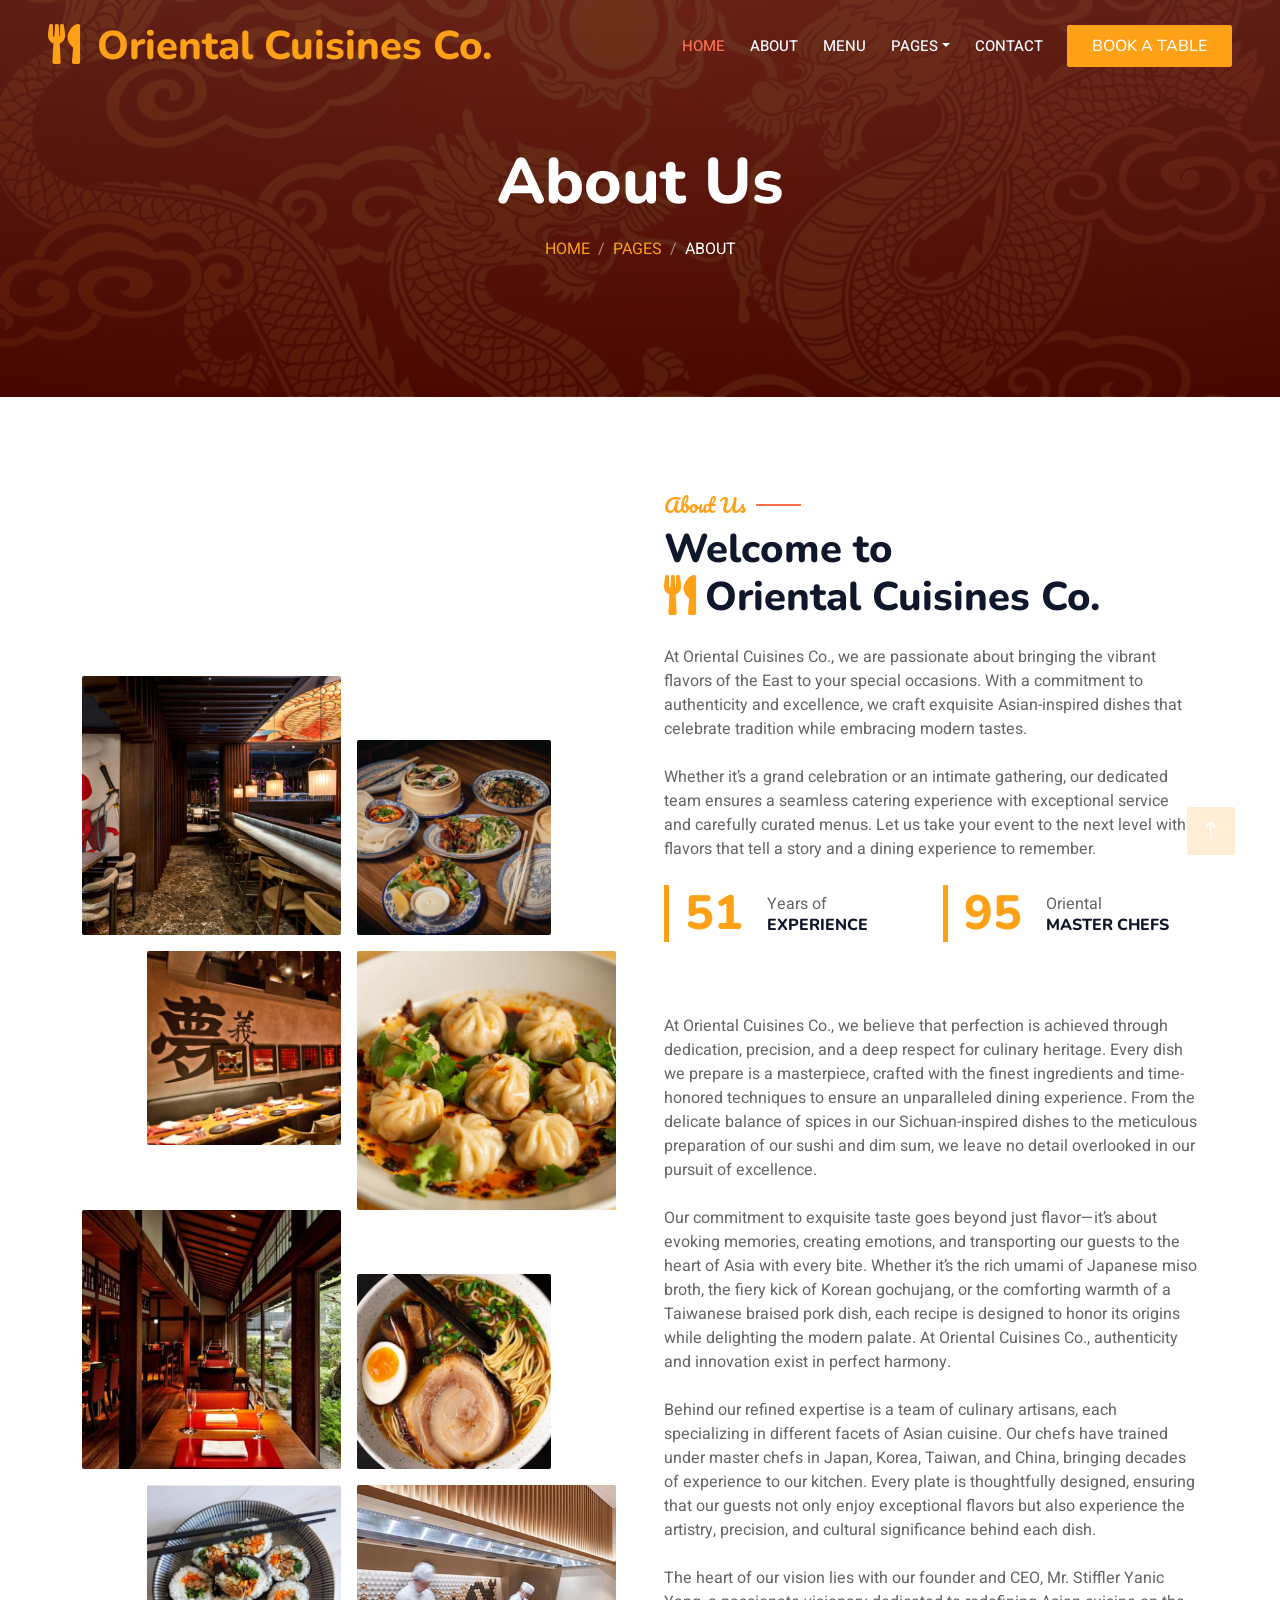
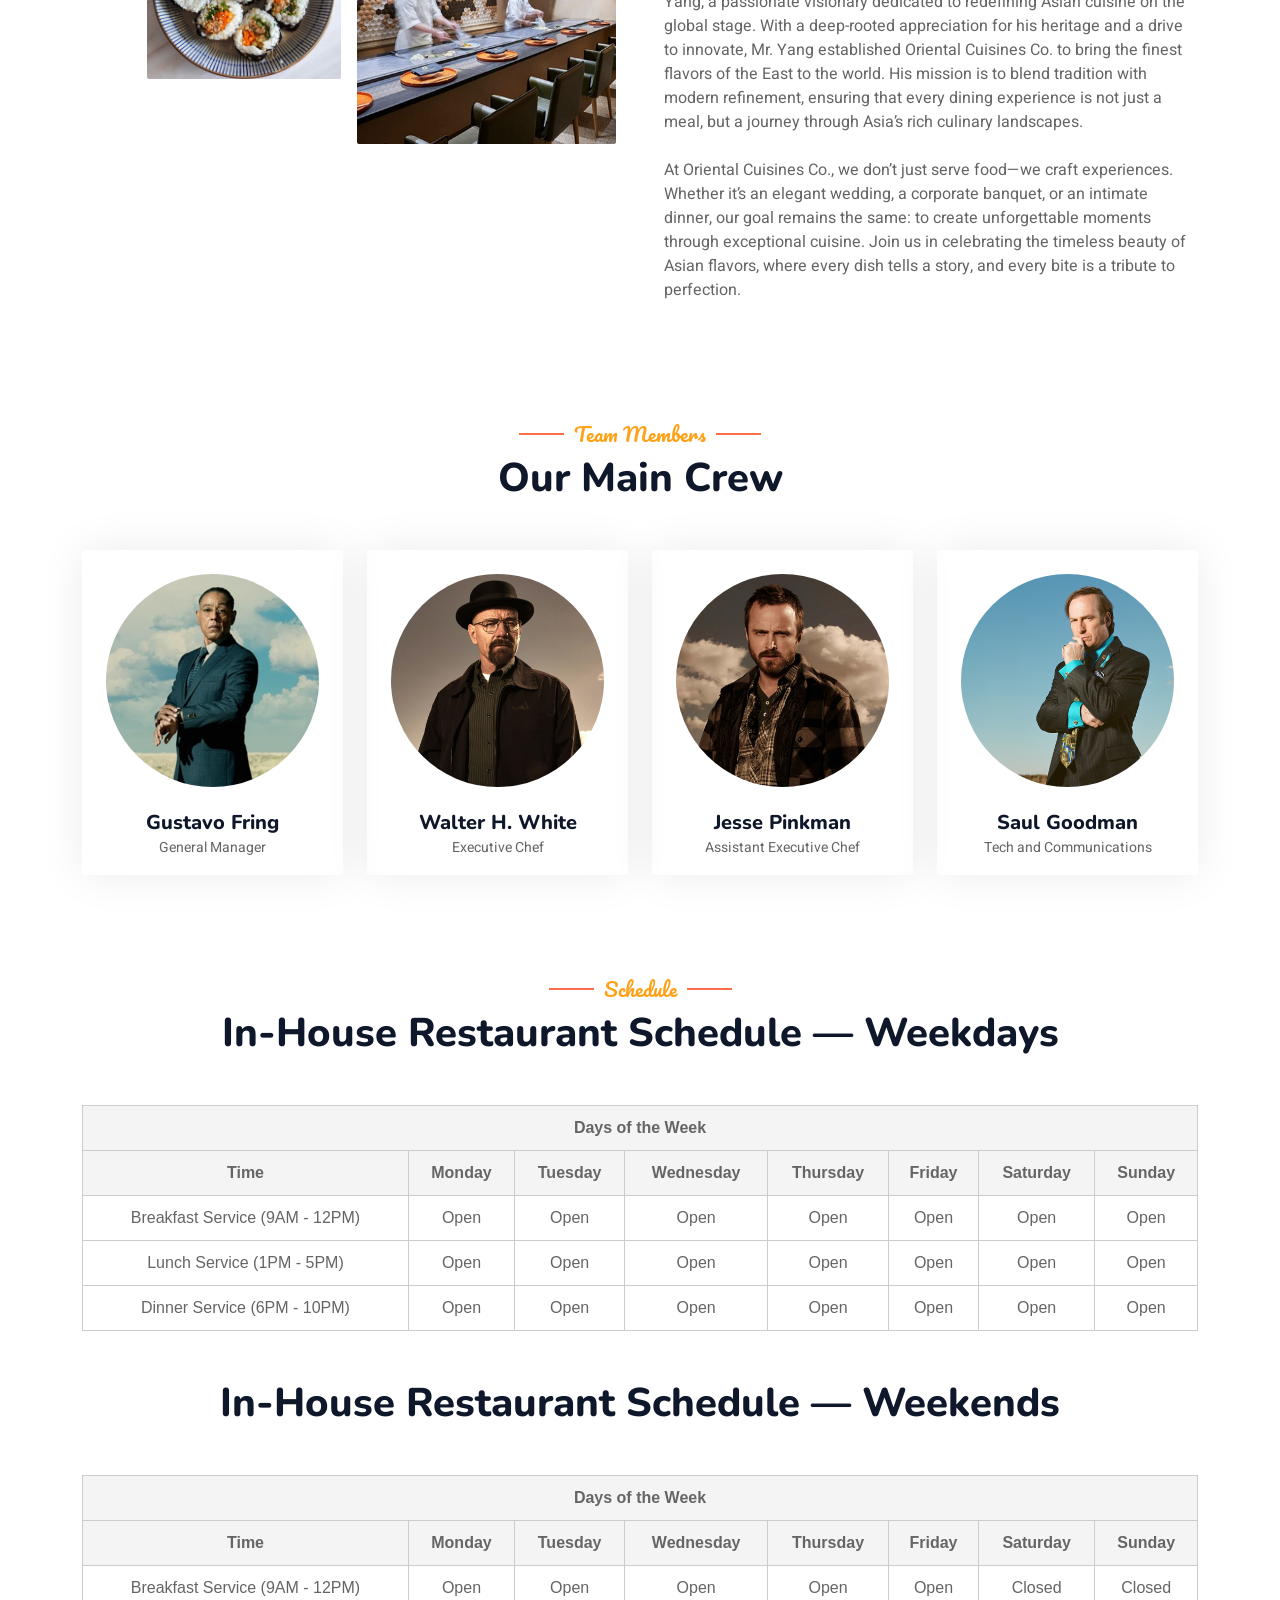
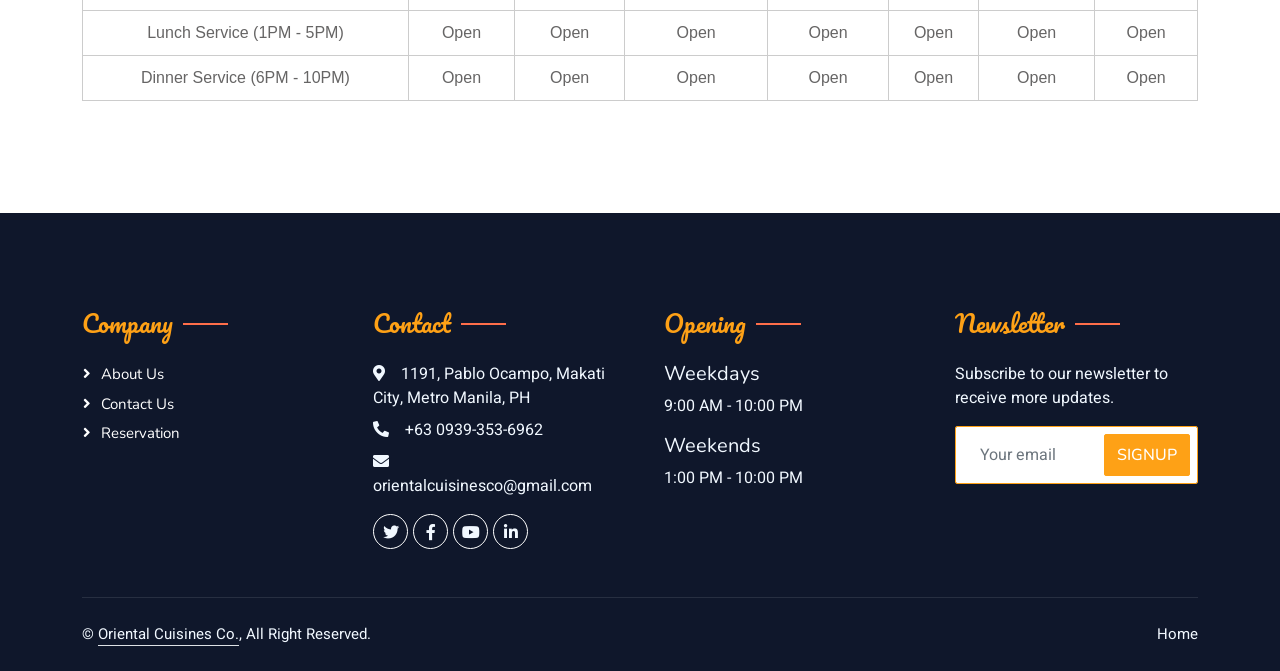
==== yang_about.html @ 36b536f7 "initial commit for OV" ====
<!DOCTYPE html>
<html lang="en">

<head>
    <meta charset="utf-8">
    <title>Oriental Cuisines Co. - Bootstrap Restaurant Template</title>
    <meta content="width=device-width, initial-scale=1.0" name="viewport">
    <meta content="" name="keywords">
    <meta content="" name="description">

    <!-- Favicon -->
    <link href="img/favicon.ico" rel="icon">

    <!-- Google Web Fonts -->
    <link rel="preconnect" href="https://fonts.googleapis.com">
    <link rel="preconnect" href="https://fonts.gstatic.com" crossorigin>
    <link href="https://fonts.googleapis.com/css2?family=Heebo:wght@400;500;600&family=Nunito:wght@600;700;800&family=Pacifico&display=swap" rel="stylesheet">

    <!-- Icon Font Stylesheet -->
    <link href="https://cdnjs.cloudflare.com/ajax/libs/font-awesome/5.10.0/css/all.min.css" rel="stylesheet">
    <link href="https://cdn.jsdelivr.net/npm/bootstrap-icons@1.4.1/font/bootstrap-icons.css" rel="stylesheet">

    <!-- Libraries Stylesheet -->
    <link href="lib/animate/animate.min.css" rel="stylesheet">
    <link href="lib/owlcarousel/assets/owl.carousel.min.css" rel="stylesheet">
    <link href="lib/tempusdominus/css/tempusdominus-bootstrap-4.min.css" rel="stylesheet" />

    <!-- Customized Bootstrap Stylesheet -->
    <link href="css/bootstrap.min.css" rel="stylesheet">

    <!-- Template Stylesheet -->
    <link href="css/style.css" rel="stylesheet">
</head>

<body>
    <div class="container-xxl bg-white p-0">
        <!-- Spinner Start -->
        <div id="spinner" class="show bg-white position-fixed translate-middle w-100 vh-100 top-50 start-50 d-flex align-items-center justify-content-center">
            <div class="spinner-border text-primary" style="width: 3rem; height: 3rem;" role="status">
                <span class="sr-only">Loading...</span>
            </div>
        </div>
        <!-- Spinner End -->


        <!-- Navbar & Hero Start -->
        <div class="container-xxl position-relative p-0">
            <nav class="navbar navbar-expand-lg navbar-dark bg-dark px-4 px-lg-5 py-3 py-lg-0">
                <a href="yang_home.html" class="navbar-brand p-0">
                    <h1 class="text-primary m-0"><i class="fa fa-utensils me-3"></i>Oriental Cuisines Co.</h1>
                    <!-- <img src="img/logo.png" alt="Logo"> -->
                </a>
                <button class="navbar-toggler" type="button" data-bs-toggle="collapse" data-bs-target="#navbarCollapse">
                    <span class="fa fa-bars"></span>
                </button>
                <div class="collapse navbar-collapse" id="navbarCollapse">
                    <div class="navbar-nav ms-auto py-0 pe-4">
                        <a href="yang_home.html" class="nav-item nav-link active">Home</a>
                        <a href="yang_about.html" class="nav-item nav-link">About</a>
                        <a href="yang_men.html" class="nav-item nav-link">Menu</a>
                        <div class="nav-item dropdown">
                            <a href="#" class="nav-link dropdown-toggle" data-bs-toggle="dropdown">Pages</a>
                            <div class="dropdown-menu m-0">
                                <a href="yang_gallery.html" class="dropdown-item">Gallery</a>
                                <a href="yang_testi.html" class="dropdown-item">Testimonial</a>
                            </div>
                        </div>
                        <a href="yang_cont.html" class="nav-item nav-link">Contact</a>
                    </div>
                    <a href="yang_book.html" class="btn btn-primary py-2 px-4">Book A Table</a>
                </div>
            </nav>

            <div class="container-xxl py-5 bg-dark hero-header mb-5">
                <div class="container text-center my-5 pt-5 pb-4">
                    <h1 class="display-3 text-white mb-3 animated slideInDown">About Us</h1>
                    <nav aria-label="breadcrumb">
                        <ol class="breadcrumb justify-content-center text-uppercase">
                            <li class="breadcrumb-item"><a href="yang_home.html">Home</a></li>
                            <li class="breadcrumb-item"><a href="yang_about.html">Pages</a></li>
                            <li class="breadcrumb-item text-white active" aria-current="page">About</li>
                        </ol>
                    </nav>
                </div>
            </div>
        </div>
        <!-- Navbar & Hero End -->


        <!-- About Start -->
        <div class="container-xxl py-5">
            <div class="container">
                <div class="row g-5 align-items-center">
                    <div class="col-lg-6">
                        <div class="row g-3">
                            <div class="col-6 text-start">
                                <img class="img-fluid rounded w-100 wow zoomIn" data-wow-delay="0.1s" src="img/about-1.png">
                            </div>
                            <div class="col-6 text-start">
                                <img class="img-fluid rounded w-75 wow zoomIn" data-wow-delay="0.3s" src="img/about-2.png" style="margin-top: 25%;">
                            </div>
                            <div class="col-6 text-end">
                                <img class="img-fluid rounded w-75 wow zoomIn" data-wow-delay="0.5s" src="img/about-3.png">
                            </div>
                            <div class="col-6 text-end">
                                <img class="img-fluid rounded w-100 wow zoomIn" data-wow-delay="0.7s" src="img/about-4.png">
                            </div>
                        </div>
                        <div class="row g-3">
                            <div class="col-6 text-start">
                                <img class="img-fluid rounded w-100 wow zoomIn" data-wow-delay="0.1s" src="img/about-5.png">
                            </div>
                            <div class="col-6 text-start">
                                <img class="img-fluid rounded w-75 wow zoomIn" data-wow-delay="0.3s" src="img/about-6.png" style="margin-top: 25%;">
                            </div>
                            <div class="col-6 text-end">
                                <img class="img-fluid rounded w-75 wow zoomIn" data-wow-delay="0.5s" src="img/about-7.png">
                            </div>
                            <div class="col-6 text-end">
                                <img class="img-fluid rounded w-100 wow zoomIn" data-wow-delay="0.7s" src="img/about-8.png">
                            </div>
                        </div>
                    </div>
                    <div class="col-lg-6">
                        <h5 class="section-title ff-secondary text-start text-primary fw-normal">About Us</h5>
                        <h1 class="mb-4">Welcome to <br><i class="fa fa-utensils text-primary me-2"></i>Oriental Cuisines Co.</h1>
                        <p class="mb-4">At Oriental Cuisines Co., we are passionate about bringing the vibrant flavors of the East to your special occasions. With a commitment to authenticity and excellence, we craft exquisite Asian-inspired dishes that celebrate tradition while embracing modern tastes.</p>
                        <p class="mb-4">Whether it’s a grand celebration or an intimate gathering, our dedicated team ensures a seamless catering experience with exceptional service and carefully curated menus. Let us take your event to the next level with flavors that tell a story and a dining experience to remember.</p>
                        <div class="row g-4 mb-4">
                            <div class="col-sm-6">
                                <div class="d-flex align-items-center border-start border-5 border-primary px-3">
                                    <h1 class="flex-shrink-0 display-5 text-primary mb-0" data-toggle="counter-up">68</h1>
                                    <div class="ps-4">
                                        <p class="mb-0">Years of</p>
                                        <h6 class="text-uppercase mb-0">Experience</h6>
                                    </div>
                                </div>
                            </div>
                            <div class="col-sm-6">
                                <div class="d-flex align-items-center border-start border-5 border-primary px-3">
                                    <h1 class="flex-shrink-0 display-5 text-primary mb-0" data-toggle="counter-up">128</h1>
                                    <div class="ps-4">
                                        <p class="mb-0">Oriental</p>
                                        <h6 class="text-uppercase mb-0">Master Chefs</h6>
                                    </div>
                                </div>
                            </div>
                        </div>
                        <br><br>
                        <p class="mb-4">At Oriental Cuisines Co., we believe that perfection is achieved through dedication, precision, and a deep respect for culinary heritage. Every dish we prepare is a masterpiece, crafted with the finest ingredients and time-honored techniques to ensure an unparalleled dining experience. From the delicate balance of spices in our Sichuan-inspired dishes to the meticulous preparation of our sushi and dim sum, we leave no detail overlooked in our pursuit of excellence.</p>
                        <p class="mb-4">Our commitment to exquisite taste goes beyond just flavor—it’s about evoking memories, creating emotions, and transporting our guests to the heart of Asia with every bite. Whether it’s the rich umami of Japanese miso broth, the fiery kick of Korean gochujang, or the comforting warmth of a Taiwanese braised pork dish, each recipe is designed to honor its origins while delighting the modern palate. At Oriental Cuisines Co., authenticity and innovation exist in perfect harmony.</p>
                        <p class="mb-4">Behind our refined expertise is a team of culinary artisans, each specializing in different facets of Asian cuisine. Our chefs have trained under master chefs in Japan, Korea, Taiwan, and China, bringing decades of experience to our kitchen. Every plate is thoughtfully designed, ensuring that our guests not only enjoy exceptional flavors but also experience the artistry, precision, and cultural significance behind each dish.</p>
                        <p class="mb-4">The heart of our vision lies with our founder and CEO, Mr. Stiffler Yanic Yang, a passionate visionary dedicated to redefining Asian cuisine on the global stage. With a deep-rooted appreciation for his heritage and a drive to innovate, Mr. Yang established Oriental Cuisines Co. to bring the finest flavors of the East to the world. His mission is to blend tradition with modern refinement, ensuring that every dining experience is not just a meal, but a journey through Asia’s rich culinary landscapes.</p>
                        <p class="mb-4">At Oriental Cuisines Co., we don’t just serve food—we craft experiences. Whether it’s an elegant wedding, a corporate banquet, or an intimate dinner, our goal remains the same: to create unforgettable moments through exceptional cuisine. Join us in celebrating the timeless beauty of Asian flavors, where every dish tells a story, and every bite is a tribute to perfection.</p>
                    </div>
                </div>
            </div>
        </div>
        <!-- About End -->


        <!-- Team Start -->
        <div class="container-xxl pt-5 pb-3">
            <div class="container">
                <div class="text-center wow fadeInUp" data-wow-delay="0.1s">
                    <h5 class="section-title ff-secondary text-center text-primary fw-normal">Team Members</h5>
                    <h1 class="mb-5">Our Main Crew</h1>
                </div>
                <div class="row g-4">
                    <div class="col-lg-3 col-md-6 wow fadeInUp" data-wow-delay="0.1s">
                        <div class="team-item text-center rounded overflow-hidden">
                            <div class="rounded-circle overflow-hidden m-4">
                                <img class="img-fluid" src="img/team-1.png" alt="">
                            </div>
                            <h5 class="mb-0">Gustavo Fring</h5>
                            <small>General Manager</small>
                            <div class="d-flex justify-content-center mt-3">
                                <a class="btn btn-square btn-primary mx-1" href="fb.com"><i class="fab fa-facebook-f"></i></a>
                                <a class="btn btn-square btn-primary mx-1" href="x.com"><i class="fab fa-twitter"></i></a>
                                <a class="btn btn-square btn-primary mx-1" href="ig.com"><i class="fab fa-instagram"></i></a>
                            </div>
                        </div>
                    </div>
                    <div class="col-lg-3 col-md-6 wow fadeInUp" data-wow-delay="0.3s">
                        <div class="team-item text-center rounded overflow-hidden">
                            <div class="rounded-circle overflow-hidden m-4">
                                <img class="img-fluid" src="img/team-2.png" alt="">
                            </div>
                            <h5 class="mb-0">Walter H. White</h5>
                            <small>Executive Chef</small>
                            <div class="d-flex justify-content-center mt-3">
                                <a class="btn btn-square btn-primary mx-1" href="fb.com"><i class="fab fa-facebook-f"></i></a>
                                <a class="btn btn-square btn-primary mx-1" href="x.com"><i class="fab fa-twitter"></i></a>
                                <a class="btn btn-square btn-primary mx-1" href="ig.com"><i class="fab fa-instagram"></i></a>
                            </div>
                        </div>
                    </div>
                    <div class="col-lg-3 col-md-6 wow fadeInUp" data-wow-delay="0.5s">
                        <div class="team-item text-center rounded overflow-hidden">
                            <div class="rounded-circle overflow-hidden m-4">
                                <img class="img-fluid" src="img/team-3.png" alt="">
                            </div>
                            <h5 class="mb-0">Jesse Pinkman</h5>
                            <small>Assistant Executive Chef</small>
                            <div class="d-flex justify-content-center mt-3">
                                <a class="btn btn-square btn-primary mx-1" href="fb.com"><i class="fab fa-facebook-f"></i></a>
                                <a class="btn btn-square btn-primary mx-1" href="x.com"><i class="fab fa-twitter"></i></a>
                                <a class="btn btn-square btn-primary mx-1" href="ig.com"><i class="fab fa-instagram"></i></a>
                            </div>
                        </div>
                    </div>
                    <div class="col-lg-3 col-md-6 wow fadeInUp" data-wow-delay="0.7s">
                        <div class="team-item text-center rounded overflow-hidden">
                            <div class="rounded-circle overflow-hidden m-4">
                                <img class="img-fluid" src="img/team-4.png" alt="">
                            </div>
                            <h5 class="mb-0">Saul Goodman</h5>
                            <small>Tech and Communications</small>
                            <div class="d-flex justify-content-center mt-3">
                                <a class="btn btn-square btn-primary mx-1" href="fb.com"><i class="fab fa-facebook-f"></i></a>
                                <a class="btn btn-square btn-primary mx-1" href="x.com"><i class="fab fa-twitter"></i></a>
                                <a class="btn btn-square btn-primary mx-1" href="ig.com"><i class="fab fa-instagram"></i></a>
                            </div>
                        </div>
                    </div>
                </div>
            </div>
        </div>
        <!-- Team End -->
        
        <div class="container-xxl pt-5 pb-3">
            <div class="container">
                <div class="text-center wow fadeInUp" data-wow-delay="0.1s">
                    <h5 class="section-title ff-secondary text-center text-primary fw-normal">Schedule</h5>
                    <h1 class="mb-5">In-House Restaurant Schedule — Weekdays</h1>
                </div>
                <table>
                    <!-- First Row -->
                    <tr>
                        <th colspan="8">Days of the Week</th>
                    </tr>
            
                    <!-- Second Row -->
                    <tr>
                        <th>Time</th>
                        <th>Monday</th>
                        <th>Tuesday</th>
                        <th>Wednesday</th>
                        <th>Thursday</th>
                        <th>Friday</th>
                        <th>Saturday</th>
                        <th>Sunday</th>
                    </tr>
            
                    <!-- Third Row (Replace with actual schedule) -->
                    <tr>
                        <td>Breakfast Service (9AM - 12PM)</td>
                        <td>Open</td>
                        <td>Open</td>
                        <td>Open</td>
                        <td>Open</td>
                        <td>Open</td>
                        <td>Open</td>
                        <td>Open</td>
                    </tr>
            
                    <tr>
                        <td>Lunch Service (1PM - 5PM)</td>
                        <td>Open</td>
                        <td>Open</td>
                        <td>Open</td>
                        <td>Open</td>
                        <td>Open</td>
                        <td>Open</td>
                        <td>Open</td>
                    </tr>
            
                    <tr>
                        <td>Dinner Service (6PM - 10PM)</td>
                        <td>Open</td>
                        <td>Open</td>
                        <td>Open</td>
                        <td>Open</td>
                        <td>Open</td>
                        <td>Open</td>
                        <td>Open</td>
                    </tr>
                </table><br><br>
                <div class="text-center wow fadeInUp" data-wow-delay="0.1s">
                    <h1 class="mb-5">In-House Restaurant Schedule — Weekends</h1>
                </div>
                <table>
                    <!-- First Row -->
                    <tr>
                        <th colspan="8">Days of the Week</th>
                    </tr>
            
                    <!-- Second Row -->
                    <tr>
                        <th>Time</th>
                        <th>Monday</th>
                        <th>Tuesday</th>
                        <th>Wednesday</th>
                        <th>Thursday</th>
                        <th>Friday</th>
                        <th>Saturday</th>
                        <th>Sunday</th>
                    </tr>
            
                    <!-- Third Row (Replace with actual schedule) -->
                    <tr>
                        <td>Breakfast Service (9AM - 12PM)</td>
                        <td>Open</td>
                        <td>Open</td>
                        <td>Open</td>
                        <td>Open</td>
                        <td>Open</td>
                        <td>Closed</td>
                        <td>Closed</td>
                    </tr>
            
                    <tr>
                        <td>Lunch Service (1PM - 5PM)</td>
                        <td>Open</td>
                        <td>Open</td>
                        <td>Open</td>
                        <td>Open</td>
                        <td>Open</td>
                        <td>Open</td>
                        <td>Open</td>
                    </tr>
            
                    <tr>
                        <td>Dinner Service (6PM - 10PM)</td>
                        <td>Open</td>
                        <td>Open</td>
                        <td>Open</td>
                        <td>Open</td>
                        <td>Open</td>
                        <td>Open</td>
                        <td>Open</td>
                    </tr>
                </table><br><br>
            </div>
        </div>
        <!-- Team End -->
        

        <!-- Footer Start -->
        <div class="container-fluid bg-dark text-light footer pt-5 mt-5 wow fadeIn" data-wow-delay="0.1s">
            <div class="container py-5">
                <div class="row g-5">
                    <div class="col-lg-3 col-md-6">
                        <h4 class="section-title ff-secondary text-start text-primary fw-normal mb-4">Company</h4>
                        <a class="btn btn-link" href="yang_about.html">About Us</a>
                        <a class="btn btn-link" href="yang_cont.html">Contact Us</a>
                        <a class="btn btn-link" href="yang_book.html">Reservation</a>
                    </div>
                    <div class="col-lg-3 col-md-6">
                        <h4 class="section-title ff-secondary text-start text-primary fw-normal mb-4">Contact</h4>
                        <p class="mb-2"><i class="fa fa-map-marker-alt me-3"></i>1191, Pablo Ocampo, Makati City, Metro Manila, PH</p>
                        <p class="mb-2"><i class="fa fa-phone-alt me-3"></i>+63 0939-353-6962</p>
                        <p class="mb-2"><i class="fa fa-envelope me-3"></i>orientalcuisinesco@gmail.com</p>
                        <div class="d-flex pt-2">
                            <a class="btn btn-outline-light btn-social" href="x.com"><i class="fab fa-twitter"></i></a>
                            <a class="btn btn-outline-light btn-social" href="fb.com"><i class="fab fa-facebook-f"></i></a>
                            <a class="btn btn-outline-light btn-social" href="youtube.com"><i class="fab fa-youtube"></i></a>
                            <a class="btn btn-outline-light btn-social" href="linkedin.com"><i class="fab fa-linkedin-in"></i></a>
                        </div>
                    </div>
                    <div class="col-lg-3 col-md-6">
                        <h4 class="section-title ff-secondary text-start text-primary fw-normal mb-4">Opening</h4>
                        <h5 class="text-light fw-normal">Weekdays</h5>
                        <p>9:00 AM - 10:00 PM</p>
                        <h5 class="text-light fw-normal">Weekends</h5>
                        <p>1:00 PM - 10:00 PM</p>
                    </div>
                    <div class="col-lg-3 col-md-6">
                        <h4 class="section-title ff-secondary text-start text-primary fw-normal mb-4">Newsletter</h4>
                        <p>Subscribe to our newsletter to receive more updates.</p>
                        <div class="position-relative mx-auto" style="max-width: 400px;">
                            <input class="form-control border-primary w-100 py-3 ps-4 pe-5" type="text" placeholder="Your email">
                            <button type="button" class="btn btn-primary py-2 position-absolute top-0 end-0 mt-2 me-2">SignUp</button>
                        </div>
                    </div>
                </div>
            </div>
            <div class="container">
                <div class="copyright">
                    <div class="row">
                        <div class="col-md-6 text-center text-md-start mb-3 mb-md-0">
                            &copy; <a class="border-bottom" href="yang_home.html">Oriental Cuisines Co.</a>, All Right Reserved. 
							
                        </div>
                        <div class="col-md-6 text-center text-md-end">
                            <div class="footer-menu">
                                <a href="yang_home.html">Home</a>
                            </div>
                        </div>
                    </div>
                </div>
            </div>
        </div>
        <!-- Footer End -->


        <!-- Back to Top -->
        <a href="#" class="btn btn-lg btn-primary btn-lg-square back-to-top"><i class="bi bi-arrow-up"></i></a>
    </div>

    <!-- JavaScript Libraries -->
    <script src="https://code.jquery.com/jquery-3.4.1.min.js"></script>
    <script src="https://cdn.jsdelivr.net/npm/bootstrap@5.0.0/dist/js/bootstrap.bundle.min.js"></script>
    <script src="lib/wow/wow.min.js"></script>
    <script src="lib/easing/easing.min.js"></script>
    <script src="lib/waypoints/waypoints.min.js"></script>
    <script src="lib/counterup/counterup.min.js"></script>
    <script src="lib/owlcarousel/owl.carousel.min.js"></script>
    <script src="lib/tempusdominus/js/moment.min.js"></script>
    <script src="lib/tempusdominus/js/moment-timezone.min.js"></script>
    <script src="lib/tempusdominus/js/tempusdominus-bootstrap-4.min.js"></script>

    <!-- Template Javascript -->
    <script src="js/main.js"></script>
</body>

</html>
---- css/style.css ----
/********** Template CSS **********/
:root {
    --primary: #ff6e4a;
    --light: #F1F8FF;
    --dark: #4d0900;
}

.ff-secondary {
    font-family: 'Pacifico', cursive;
}

.fw-medium {
    font-weight: 600 !important;
}

.fw-semi-bold {
    font-weight: 700 !important;
}

.back-to-top {
    position: fixed;
    display: none;
    right: 45px;
    bottom: 45px;
    z-index: 99;
}


/*** Spinner ***/
#spinner {
    opacity: 0;
    visibility: hidden;
    transition: opacity .5s ease-out, visibility 0s linear .5s;
    z-index: 99999;
}

#spinner.show {
    transition: opacity .5s ease-out, visibility 0s linear 0s;
    visibility: visible;
    opacity: 1;
}


/*** Button ***/
.btn {
    font-family: 'Nunito', sans-serif;
    font-weight: 500;
    text-transform: uppercase;
    transition: .5s;
}

.btn.btn-primary,
.btn.btn-secondary {
    color: #FFFFFF;
}

.btn-square {
    width: 38px;
    height: 38px;
}

.btn-sm-square {
    width: 32px;
    height: 32px;
}

.btn-lg-square {
    width: 48px;
    height: 48px;
}

.btn-square,
.btn-sm-square,
.btn-lg-square {
    padding: 0;
    display: flex;
    align-items: center;
    justify-content: center;
    font-weight: normal;
    border-radius: 2px;
}


/*** Navbar ***/
.navbar-dark .navbar-nav .nav-link {
    position: relative;
    margin-left: 25px;
    padding: 35px 0;
    font-size: 15px;
    color: var(--light) !important;
    text-transform: uppercase;
    font-weight: 500;
    outline: none;
    transition: .5s;
}

.sticky-top.navbar-dark .navbar-nav .nav-link {
    padding: 20px 0;
}

.navbar-dark .navbar-nav .nav-link:hover,
.navbar-dark .navbar-nav .nav-link.active {
    color: var(--primary) !important;
}

.navbar-dark .navbar-brand img {
    max-height: 60px;
    transition: .5s;
}

.sticky-top.navbar-dark .navbar-brand img {
    max-height: 45px;
}

@media (max-width: 991.98px) {
    .sticky-top.navbar-dark {
        position: relative;
    }

    .navbar-dark .navbar-collapse {
        margin-top: 15px;
        border-top: 1px solid rgba(255, 255, 255, .1)
    }

    .navbar-dark .navbar-nav .nav-link,
    .sticky-top.navbar-dark .navbar-nav .nav-link {
        padding: 10px 0;
        margin-left: 0;
    }

    .navbar-dark .navbar-brand img {
        max-height: 45px;
    }
}

@media (min-width: 992px) {
    .navbar-dark {
        position: absolute;
        width: 100%;
        top: 0;
        left: 0;
        z-index: 999;
        background: transparent !important;
    }
    
    .sticky-top.navbar-dark {
        position: fixed;
        background: var(--dark) !important;
    }
}


/*** Hero Header ***/
.hero-header {
    background: linear-gradient(rgba(94, 34, 23, 0.9), rgba(68, 8, 0, 0.9)), url(../img/bg-hero.jpg);
    background-position: center center;
    background-repeat: no-repeat;
    background-size: cover;
}

.hero-header img {
    animation: imgRotate 50s linear infinite;
}

@keyframes imgRotate { 
    100% { 
        transform: rotate(360deg); 
    } 
}

.breadcrumb-item + .breadcrumb-item::before {
    color: rgba(255, 255, 255, .5);
}


/*** Section Title ***/
.section-title {
    position: relative;
    display: inline-block;
}

.section-title::before {
    position: absolute;
    content: "";
    width: 45px;
    height: 2px;
    top: 50%;
    left: -55px;
    margin-top: -1px;
    background: var(--primary);
}

.section-title::after {
    position: absolute;
    content: "";
    width: 45px;
    height: 2px;
    top: 50%;
    right: -55px;
    margin-top: -1px;
    background: var(--primary);
}

.section-title.text-start::before,
.section-title.text-end::after {
    display: none;
}


/*** Service ***/
.service-item {
    box-shadow: 0 0 45px rgba(0, 0, 0, .08);
    transition: .5s;
}

.service-item:hover {
    background: var(--primary);
}

.service-item * {
    transition: .5s;
}

.service-item:hover * {
    color: var(--light) !important;
}


/*** Food Menu ***/
.nav-pills .nav-item .active {
    border-bottom: 2px solid var(--primary);
}

table {
    width: 100%;
    border-collapse: collapse;
    text-align: center;
    font-family: Arial, sans-serif;
}
th, td {
    border: 1px solid #ccc;
    padding: 10px;
}
th {
    background-color: #f4f4f4;
}

.gallery-container {
    display: flex;
    justify-content: center;
    flex-wrap: wrap;
    gap: 15px;
    max-width: 1200px;
    margin: auto;
}
.gallery-item {
    width: calc(20% - 15px); /* 5 items in a row */
    background-color: white;
    border-radius: 8px;
    overflow: hidden;
    box-shadow: 0 4px 6px rgba(0, 0, 0, 0.1);
    text-align: center;
    transition: transform 0.3s ease-in-out;
    cursor: pointer;
}
.gallery-item:hover {
    transform: scale(1.05);
}
.gallery-item img {
    width: 100%;
    height: 180px;
    object-fit: cover;
}
.gallery-item h3 {
    padding: 10px;
    font-size: 16px;
    background-color: #ff6347;
    color: white;
}
.gallery-item p {
    padding: 10px;
    font-size: 14px;
    color: #333;
}

/* Modal Styles */
.modal {
    display: none;
    position: fixed;
    z-index: 1000;
    padding-top: 60px;
    left: 0;
    top: 0;
    width: 100%;
    height: 100%;
    overflow: auto;
    background-color: rgba(0, 0, 0, 0.9);
}

/* Modal Image */
.modal-content {
    margin: auto;
    display: block;
    max-width: 80%;
    max-height: 80vh;
}

/* Caption */
#caption {
    margin: auto;
    display: block;
    width: 80%;
    text-align: center;
    color: #fff;
    padding: 10px;
}

/* Close Button */
.close {
    position: absolute;
    top: 20px;
    right: 35px;
    color: white;
    font-size: 40px;
    font-weight: bold;
    cursor: pointer;
}

@media (max-width: 900px) {
    .gallery-item {
        width: calc(33.33% - 15px);
    }
}
@media (max-width: 600px) {
    .gallery-item {
        width: calc(50% - 15px);
    }
}
@media (max-width: 400px) {
    .gallery-item {
        width: 100%;
    }
}

/*** Youtube Video ***/
.video {
    position: relative;
    height: 100%;
    min-height: 500px;
    background: linear-gradient(rgba(15, 23, 43, .1), rgba(15, 23, 43, .1)), url(../img/video.jpg);
    background-position: center center;
    background-repeat: no-repeat;
    background-size: cover;
}

.video .btn-play {
    position: absolute;
    z-index: 3;
    top: 50%;
    left: 50%;
    transform: translateX(-50%) translateY(-50%);
    box-sizing: content-box;
    display: block;
    width: 32px;
    height: 44px;
    border-radius: 50%;
    border: none;
    outline: none;
    padding: 18px 20px 18px 28px;
}

.video .btn-play:before {
    content: "";
    position: absolute;
    z-index: 0;
    left: 50%;
    top: 50%;
    transform: translateX(-50%) translateY(-50%);
    display: block;
    width: 100px;
    height: 100px;
    background: var(--primary);
    border-radius: 50%;
    animation: pulse-border 1500ms ease-out infinite;
}

.video .btn-play:after {
    content: "";
    position: absolute;
    z-index: 1;
    left: 50%;
    top: 50%;
    transform: translateX(-50%) translateY(-50%);
    display: block;
    width: 100px;
    height: 100px;
    background: var(--primary);
    border-radius: 50%;
    transition: all 200ms;
}

.video .btn-play img {
    position: relative;
    z-index: 3;
    max-width: 100%;
    width: auto;
    height: auto;
}

.video .btn-play span {
    display: block;
    position: relative;
    z-index: 3;
    width: 0;
    height: 0;
    border-left: 32px solid var(--dark);
    border-top: 22px solid transparent;
    border-bottom: 22px solid transparent;
}

@keyframes pulse-border {
    0% {
        transform: translateX(-50%) translateY(-50%) translateZ(0) scale(1);
        opacity: 1;
    }

    100% {
        transform: translateX(-50%) translateY(-50%) translateZ(0) scale(1.5);
        opacity: 0;
    }
}

#videoModal {
    z-index: 99999;
}

#videoModal .modal-dialog {
    position: relative;
    max-width: 800px;
    margin: 60px auto 0 auto;
}

#videoModal .modal-body {
    position: relative;
    padding: 0px;
}

#videoModal .close {
    position: absolute;
    width: 30px;
    height: 30px;
    right: 0px;
    top: -30px;
    z-index: 999;
    font-size: 30px;
    font-weight: normal;
    color: #FFFFFF;
    background: #000000;
    opacity: 1;
}


/*** Team ***/
.team-item {
    box-shadow: 0 0 45px rgba(0, 0, 0, .08);
    height: calc(100% - 38px);
    transition: .5s;
}

.team-item img {
    transition: .5s;
}

.team-item:hover img {
    transform: scale(1.1);
}

.team-item:hover {
    height: 100%;
}

.team-item .btn {
    border-radius: 38px 38px 0 0;
}


/*** Testimonial ***/
.testimonial-carousel .owl-item .testimonial-item,
.testimonial-carousel .owl-item.center .testimonial-item * {
    transition: .5s;
}

.testimonial-carousel .owl-item.center .testimonial-item {
    background: var(--primary) !important;
    border-color: var(--primary) !important;
}

.testimonial-carousel .owl-item.center .testimonial-item * {
    color: var(--light) !important;
}

.testimonial-carousel .owl-dots {
    margin-top: 24px;
    display: flex;
    align-items: flex-end;
    justify-content: center;
}

.testimonial-carousel .owl-dot {
    position: relative;
    display: inline-block;
    margin: 0 5px;
    width: 15px;
    height: 15px;
    border: 1px solid #CCCCCC;
    border-radius: 15px;
    transition: .5s;
}

.testimonial-carousel .owl-dot.active {
    background: var(--primary);
    border-color: var(--primary);
}


/*** Footer ***/
.footer .btn.btn-social {
    margin-right: 5px;
    width: 35px;
    height: 35px;
    display: flex;
    align-items: center;
    justify-content: center;
    color: var(--light);
    border: 1px solid #FFFFFF;
    border-radius: 35px;
    transition: .3s;
}

.footer .btn.btn-social:hover {
    color: var(--primary);
}

.footer .btn.btn-link {
    display: block;
    margin-bottom: 5px;
    padding: 0;
    text-align: left;
    color: #FFFFFF;
    font-size: 15px;
    font-weight: normal;
    text-transform: capitalize;
    transition: .3s;
}

.footer .btn.btn-link::before {
    position: relative;
    content: "\f105";
    font-family: "Font Awesome 5 Free";
    font-weight: 900;
    margin-right: 10px;
}

.footer .btn.btn-link:hover {
    letter-spacing: 1px;
    box-shadow: none;
}

.footer .copyright {
    padding: 25px 0;
    font-size: 15px;
    border-top: 1px solid rgba(256, 256, 256, .1);
}

.footer .copyright a {
    color: var(--light);
}

.footer .footer-menu a {
    margin-right: 15px;
    padding-right: 15px;
    border-right: 1px solid rgba(253, 22, 22, 0.1);
}

.footer .footer-menu a:last-child {
    margin-right: 0;
    padding-right: 0;
    border-right: none;
}
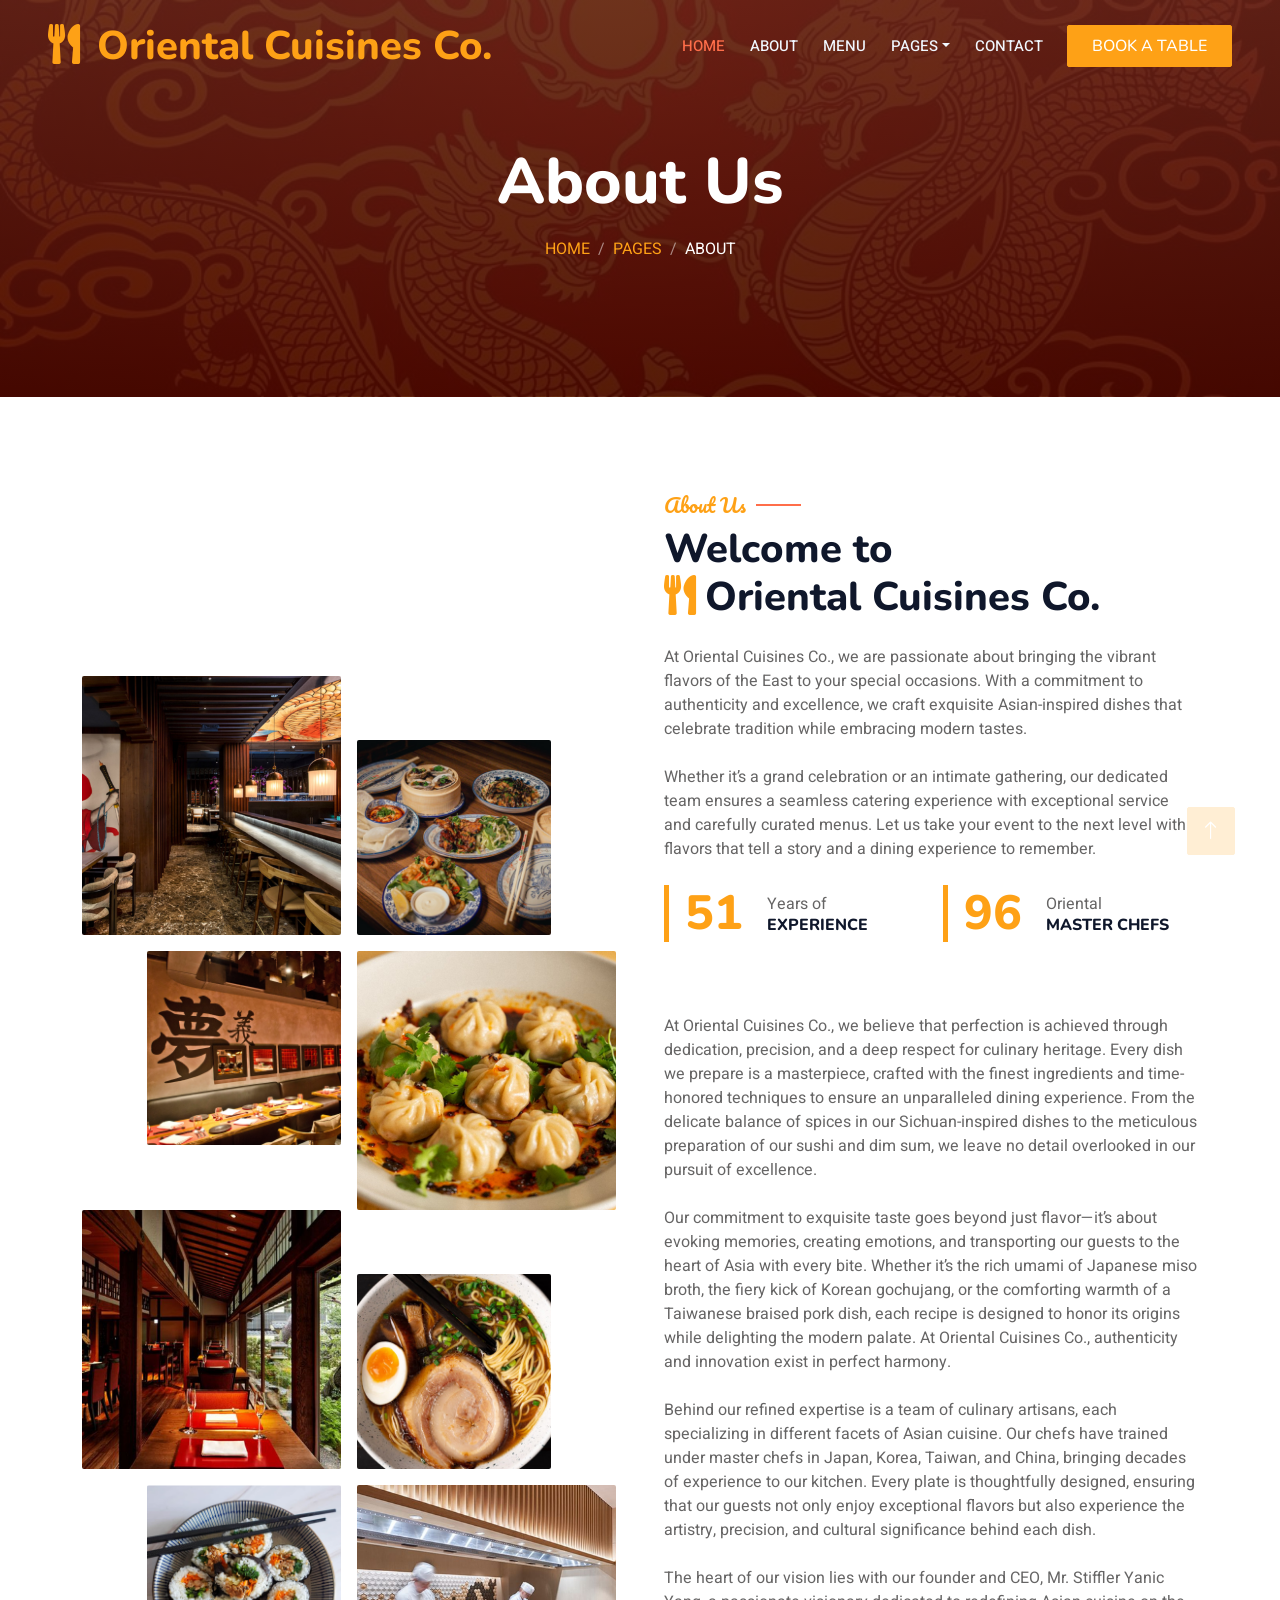
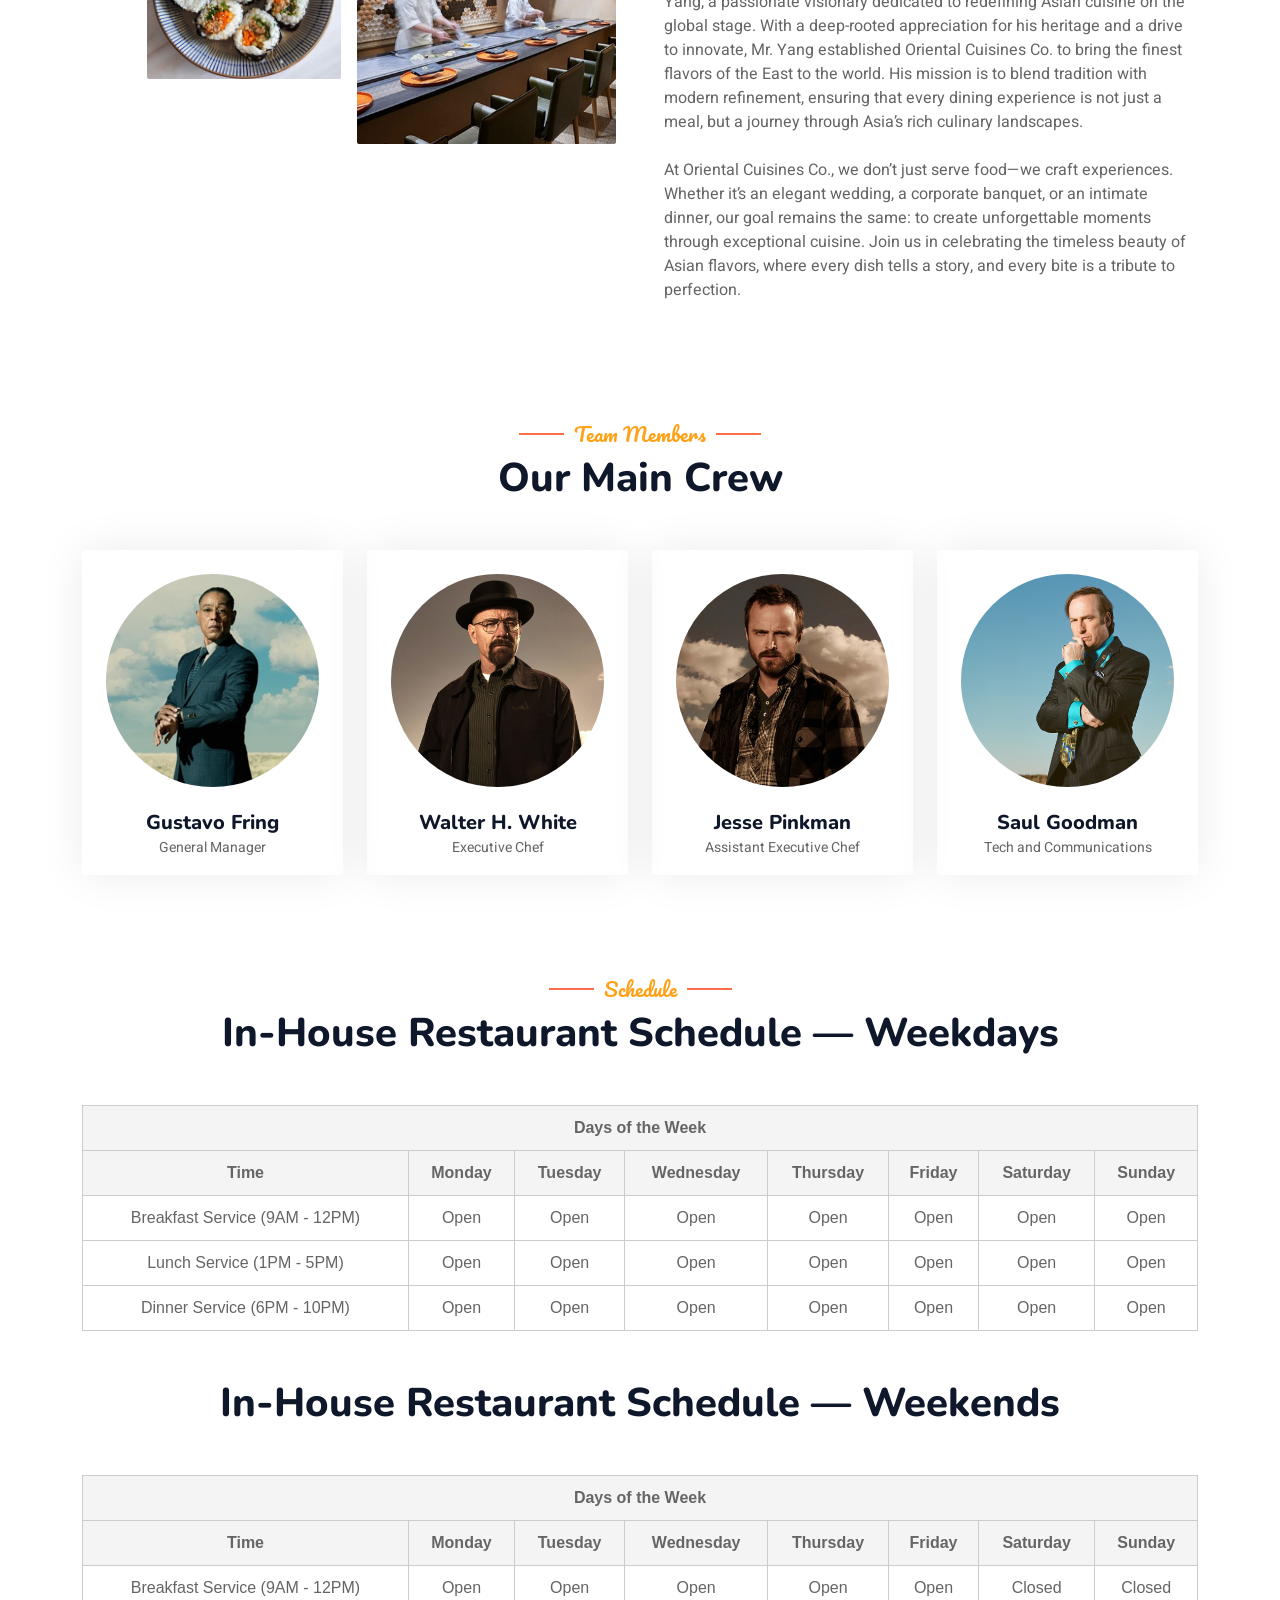
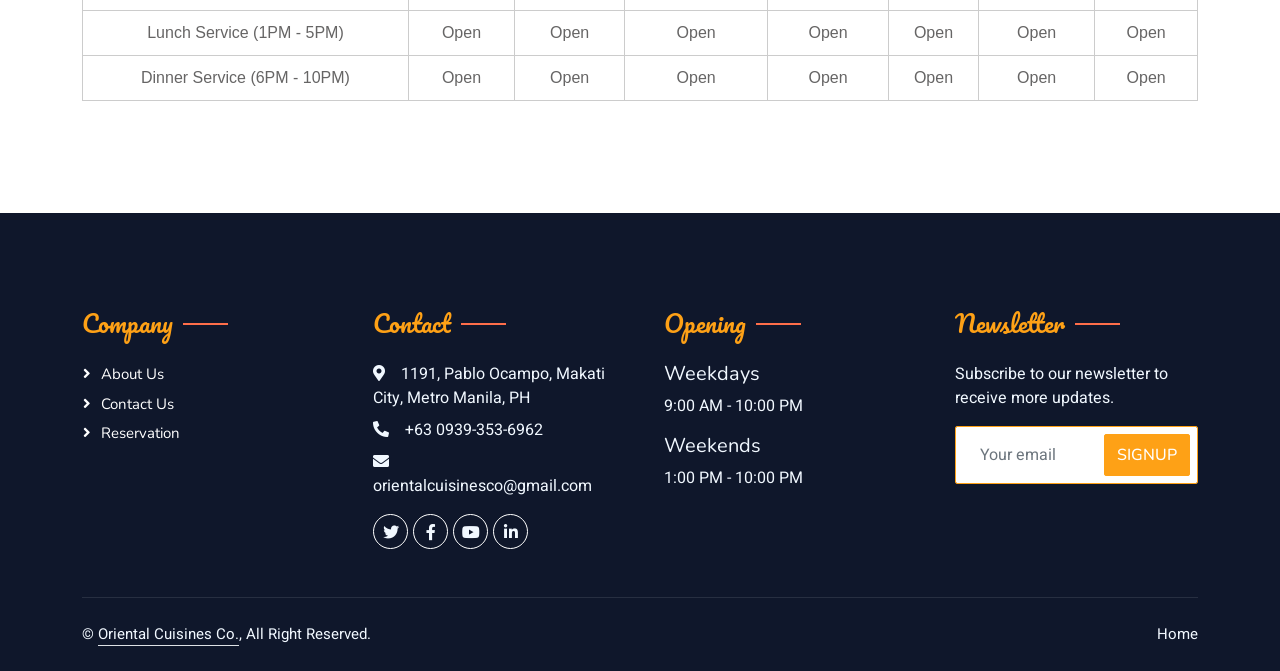
==== commit 2fc1e192: "replaced name" ====
--- a/yang_about.html
+++ b/yang_about.html
@@ -46,7 +46,7 @@
         <!-- Navbar & Hero Start -->
         <div class="container-xxl position-relative p-0">
             <nav class="navbar navbar-expand-lg navbar-dark bg-dark px-4 px-lg-5 py-3 py-lg-0">
-                <a href="yang_home.html" class="navbar-brand p-0">
+                <a href="index.html" class="navbar-brand p-0">
                     <h1 class="text-primary m-0"><i class="fa fa-utensils me-3"></i>Oriental Cuisines Co.</h1>
                     <!-- <img src="img/logo.png" alt="Logo"> -->
                 </a>
@@ -55,7 +55,7 @@
                 </button>
                 <div class="collapse navbar-collapse" id="navbarCollapse">
                     <div class="navbar-nav ms-auto py-0 pe-4">
-                        <a href="yang_home.html" class="nav-item nav-link active">Home</a>
+                        <a href="index.html" class="nav-item nav-link active">Home</a>
                         <a href="yang_about.html" class="nav-item nav-link">About</a>
                         <a href="yang_men.html" class="nav-item nav-link">Menu</a>
                         <div class="nav-item dropdown">
@@ -76,7 +76,7 @@
                     <h1 class="display-3 text-white mb-3 animated slideInDown">About Us</h1>
                     <nav aria-label="breadcrumb">
                         <ol class="breadcrumb justify-content-center text-uppercase">
-                            <li class="breadcrumb-item"><a href="yang_home.html">Home</a></li>
+                            <li class="breadcrumb-item"><a href="index.html">Home</a></li>
                             <li class="breadcrumb-item"><a href="yang_about.html">Pages</a></li>
                             <li class="breadcrumb-item text-white active" aria-current="page">About</li>
                         </ol>
@@ -389,12 +389,12 @@
                 <div class="copyright">
                     <div class="row">
                         <div class="col-md-6 text-center text-md-start mb-3 mb-md-0">
-                            &copy; <a class="border-bottom" href="yang_home.html">Oriental Cuisines Co.</a>, All Right Reserved. 
+                            &copy; <a class="border-bottom" href="index.html">Oriental Cuisines Co.</a>, All Right Reserved. 
 							
                         </div>
                         <div class="col-md-6 text-center text-md-end">
                             <div class="footer-menu">
-                                <a href="yang_home.html">Home</a>
+                                <a href="index.html">Home</a>
                             </div>
                         </div>
                     </div>
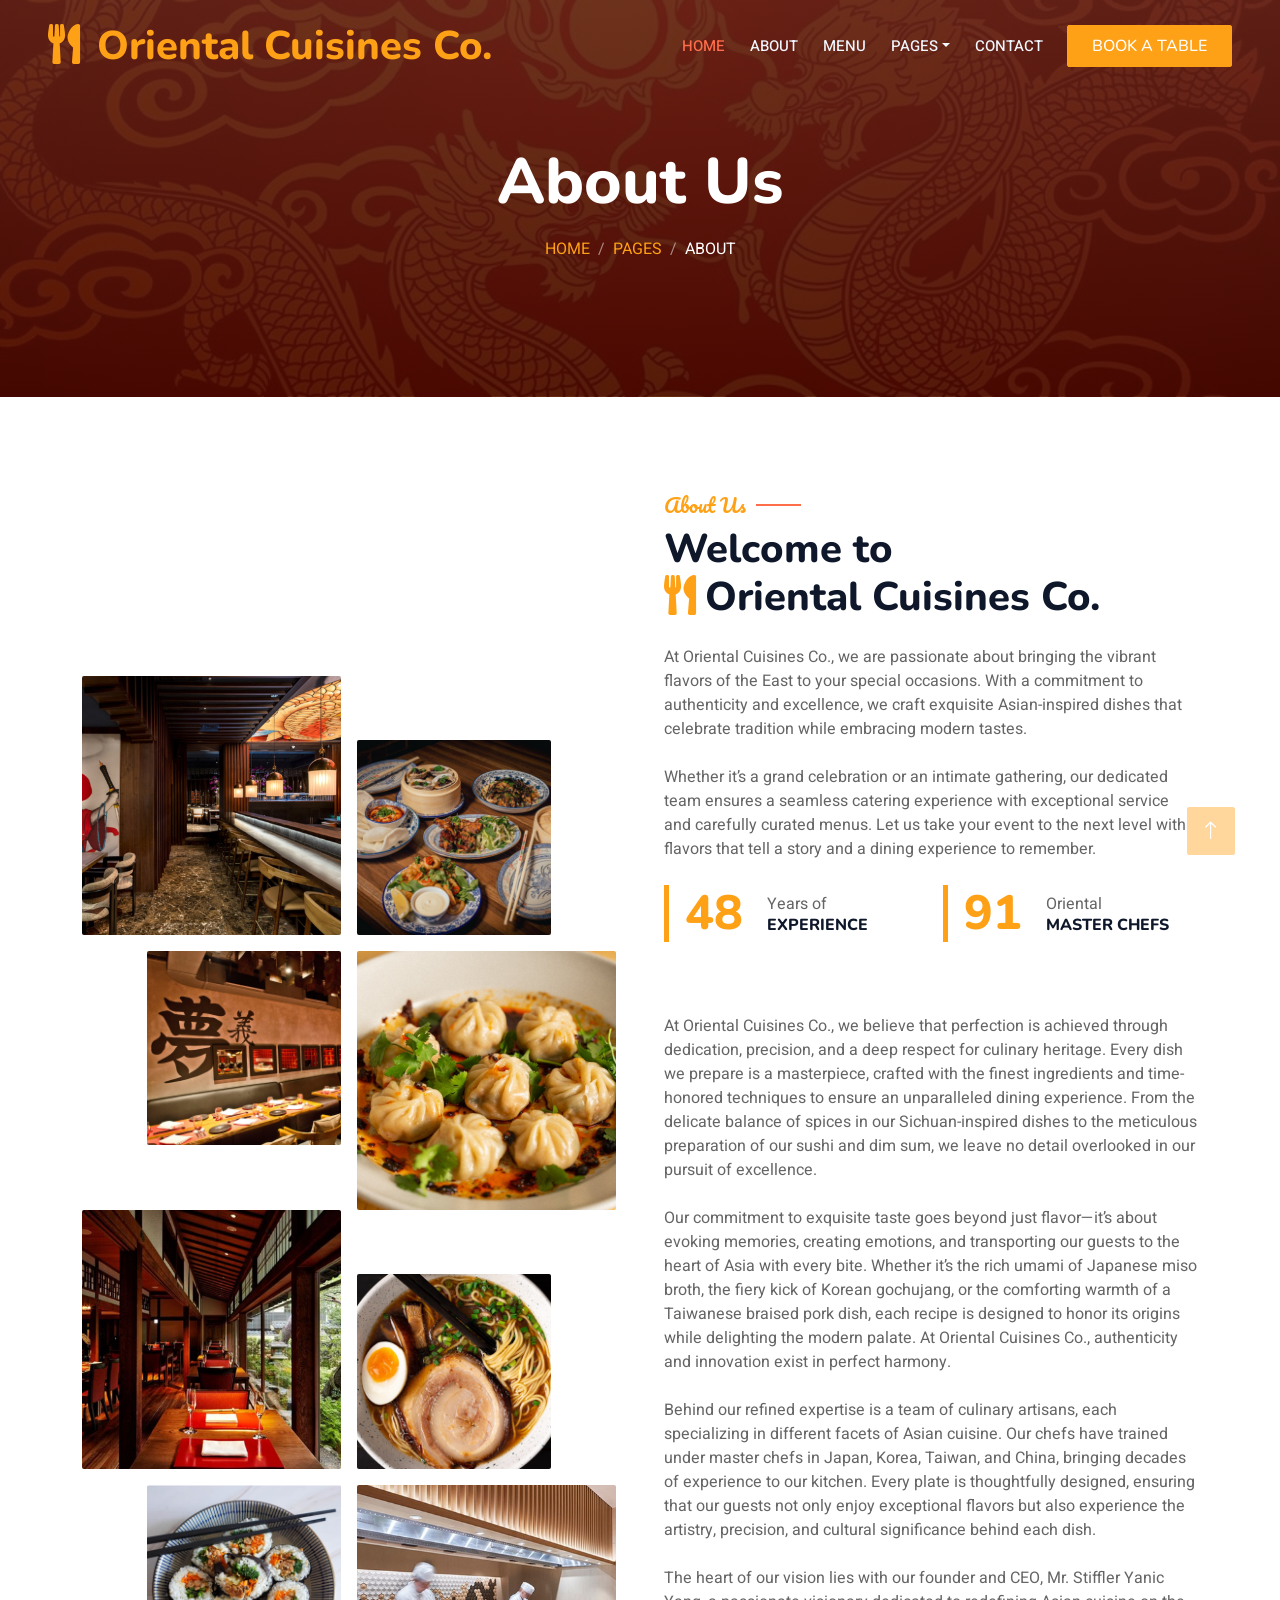
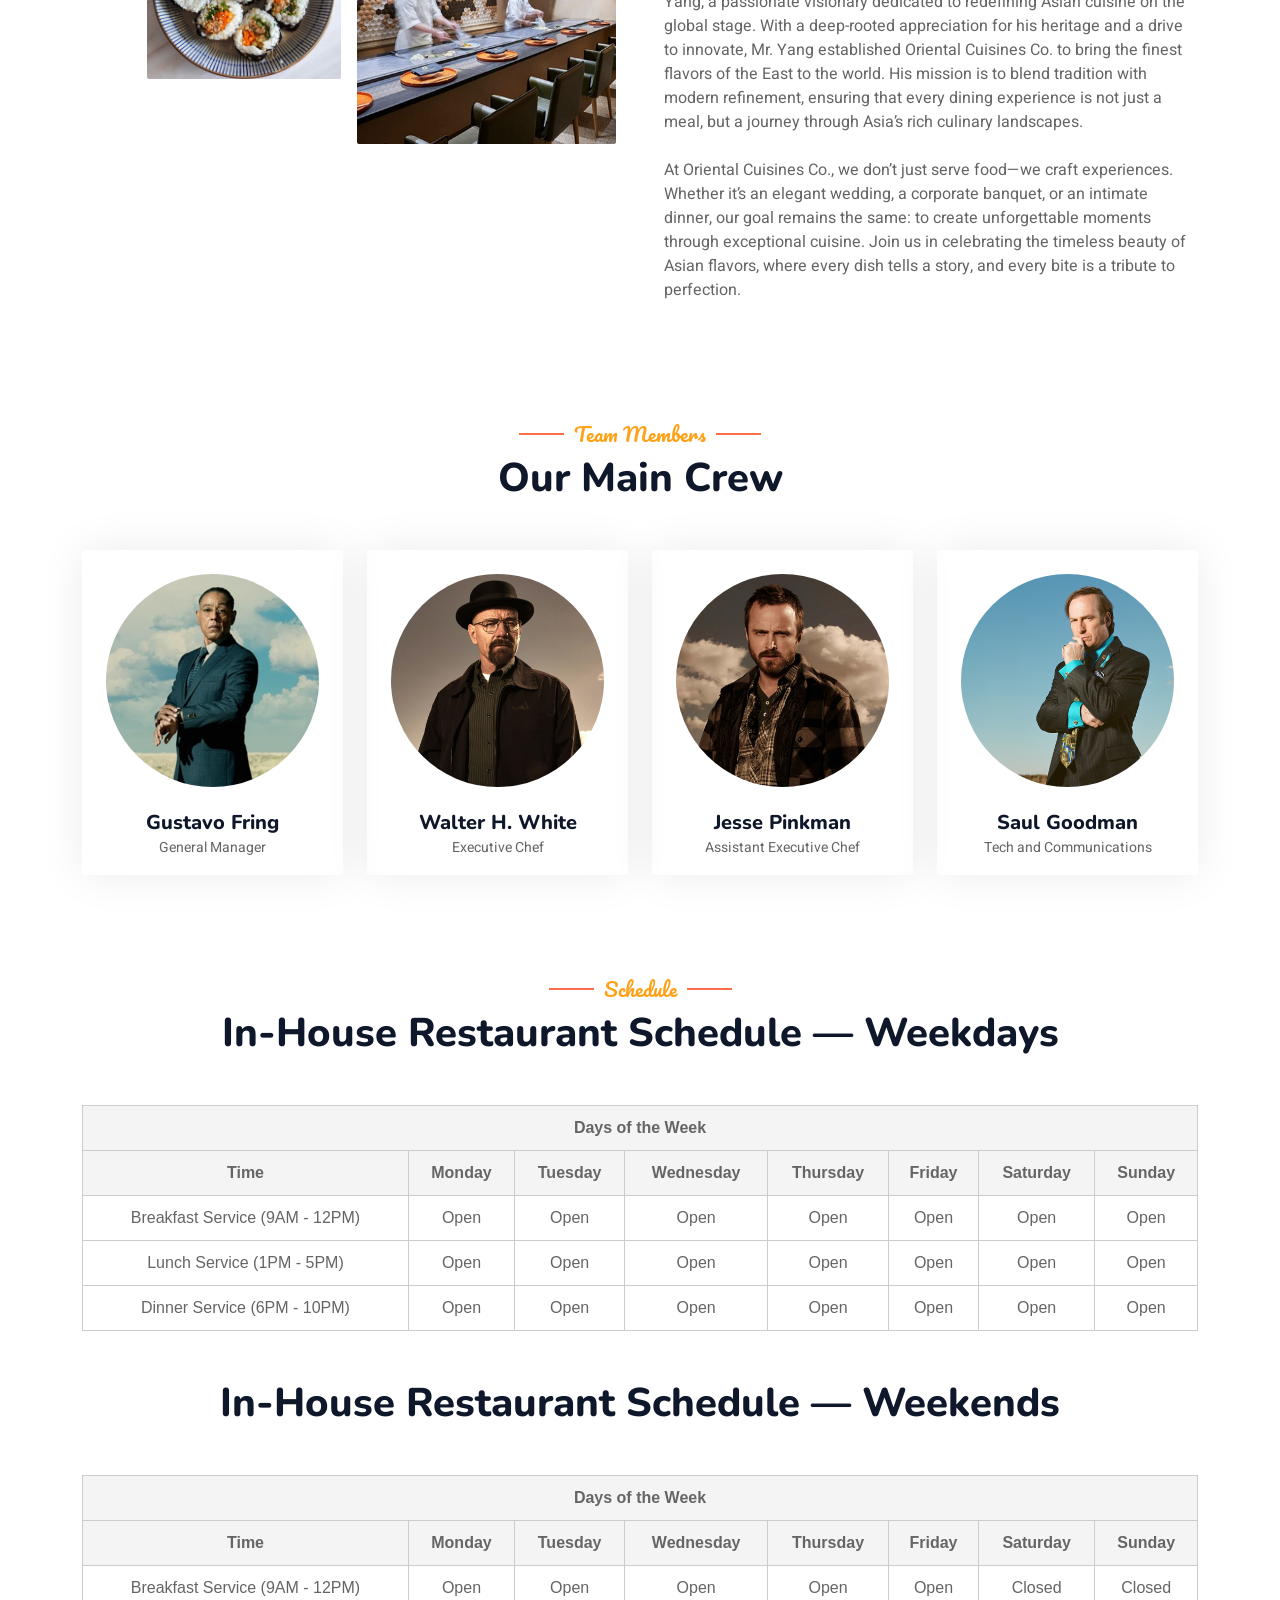
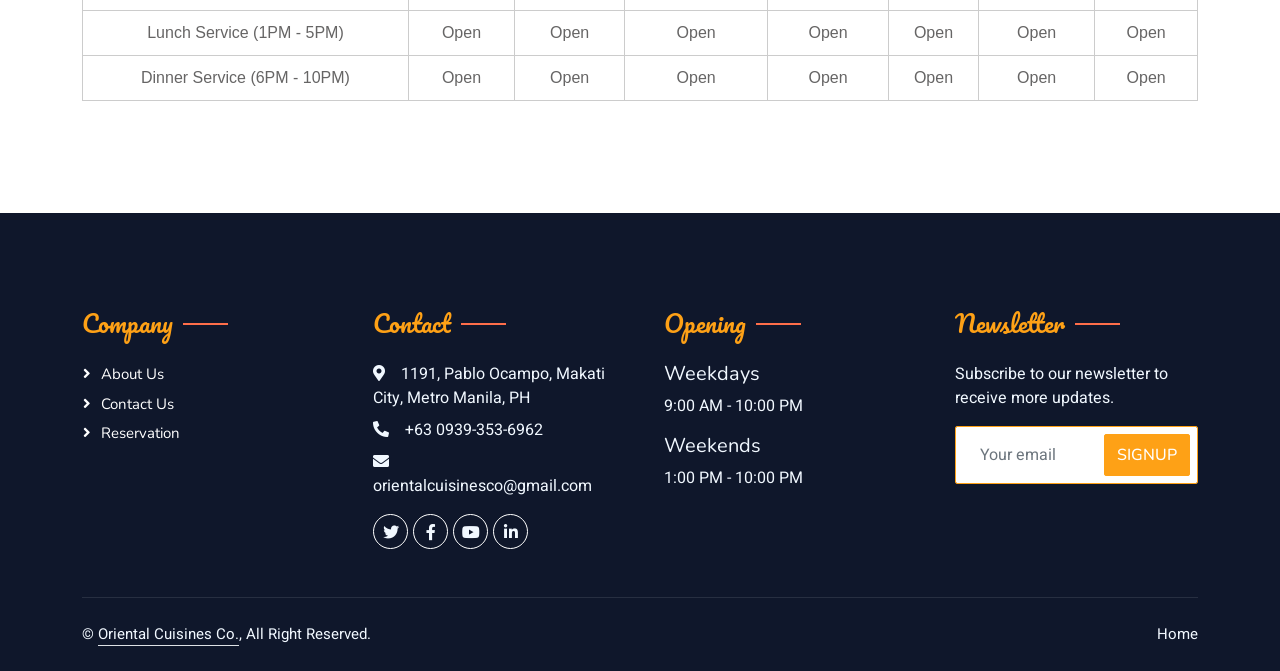
==== commit 0ebaf52c: "fized more redirects" ====
--- a/yang_about.html
+++ b/yang_about.html
@@ -46,7 +46,7 @@
         <!-- Navbar & Hero Start -->
         <div class="container-xxl position-relative p-0">
             <nav class="navbar navbar-expand-lg navbar-dark bg-dark px-4 px-lg-5 py-3 py-lg-0">
-                <a href="index.html" class="navbar-brand p-0">
+                <a href="/" class="navbar-brand p-0">
                     <h1 class="text-primary m-0"><i class="fa fa-utensils me-3"></i>Oriental Cuisines Co.</h1>
                     <!-- <img src="img/logo.png" alt="Logo"> -->
                 </a>
@@ -55,7 +55,7 @@
                 </button>
                 <div class="collapse navbar-collapse" id="navbarCollapse">
                     <div class="navbar-nav ms-auto py-0 pe-4">
-                        <a href="index.html" class="nav-item nav-link active">Home</a>
+                        <a href="/" class="nav-item nav-link active">Home</a>
                         <a href="yang_about.html" class="nav-item nav-link">About</a>
                         <a href="yang_men.html" class="nav-item nav-link">Menu</a>
                         <div class="nav-item dropdown">
@@ -76,7 +76,7 @@
                     <h1 class="display-3 text-white mb-3 animated slideInDown">About Us</h1>
                     <nav aria-label="breadcrumb">
                         <ol class="breadcrumb justify-content-center text-uppercase">
-                            <li class="breadcrumb-item"><a href="index.html">Home</a></li>
+                            <li class="breadcrumb-item"><a href="/">Home</a></li>
                             <li class="breadcrumb-item"><a href="yang_about.html">Pages</a></li>
                             <li class="breadcrumb-item text-white active" aria-current="page">About</li>
                         </ol>
@@ -389,12 +389,12 @@
                 <div class="copyright">
                     <div class="row">
                         <div class="col-md-6 text-center text-md-start mb-3 mb-md-0">
-                            &copy; <a class="border-bottom" href="index.html">Oriental Cuisines Co.</a>, All Right Reserved. 
+                            &copy; <a class="border-bottom" href="/">Oriental Cuisines Co.</a>, All Right Reserved. 
 							
                         </div>
                         <div class="col-md-6 text-center text-md-end">
                             <div class="footer-menu">
-                                <a href="index.html">Home</a>
+                                <a href="/">Home</a>
                             </div>
                         </div>
                     </div>
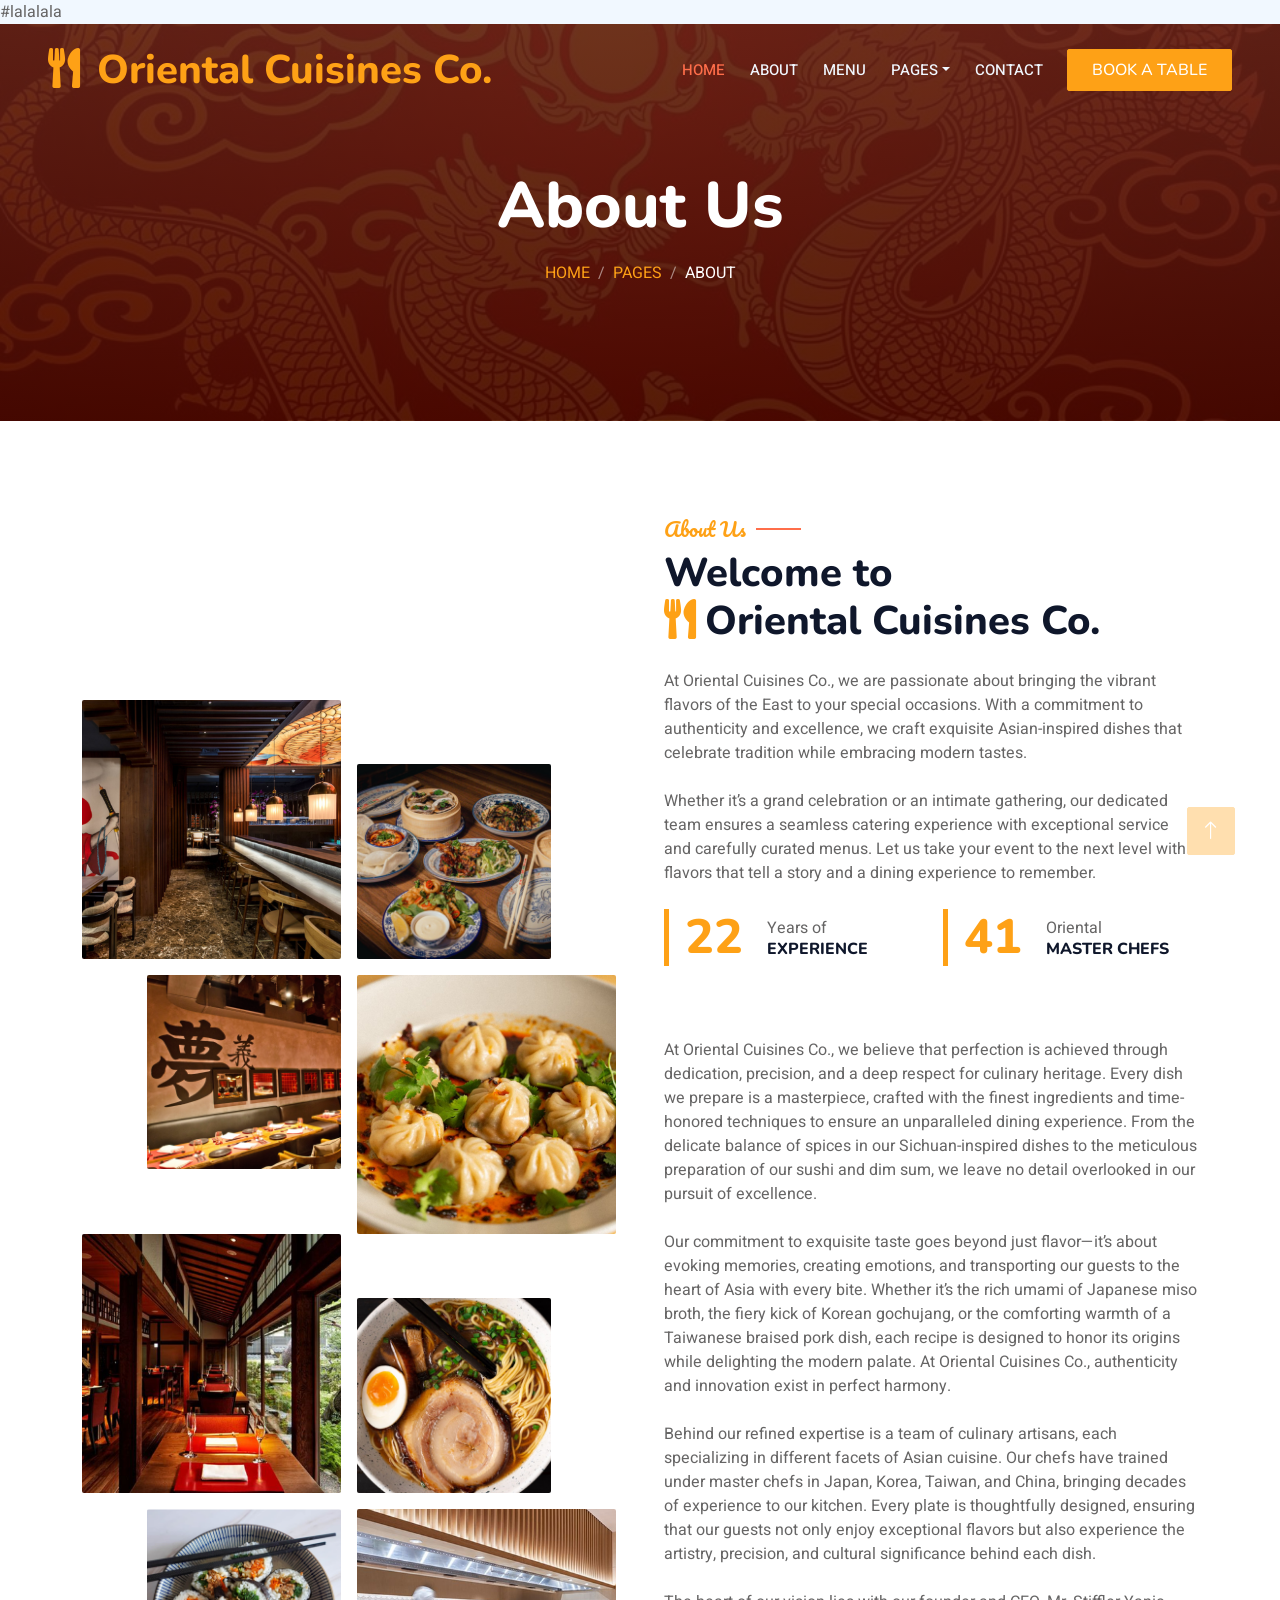
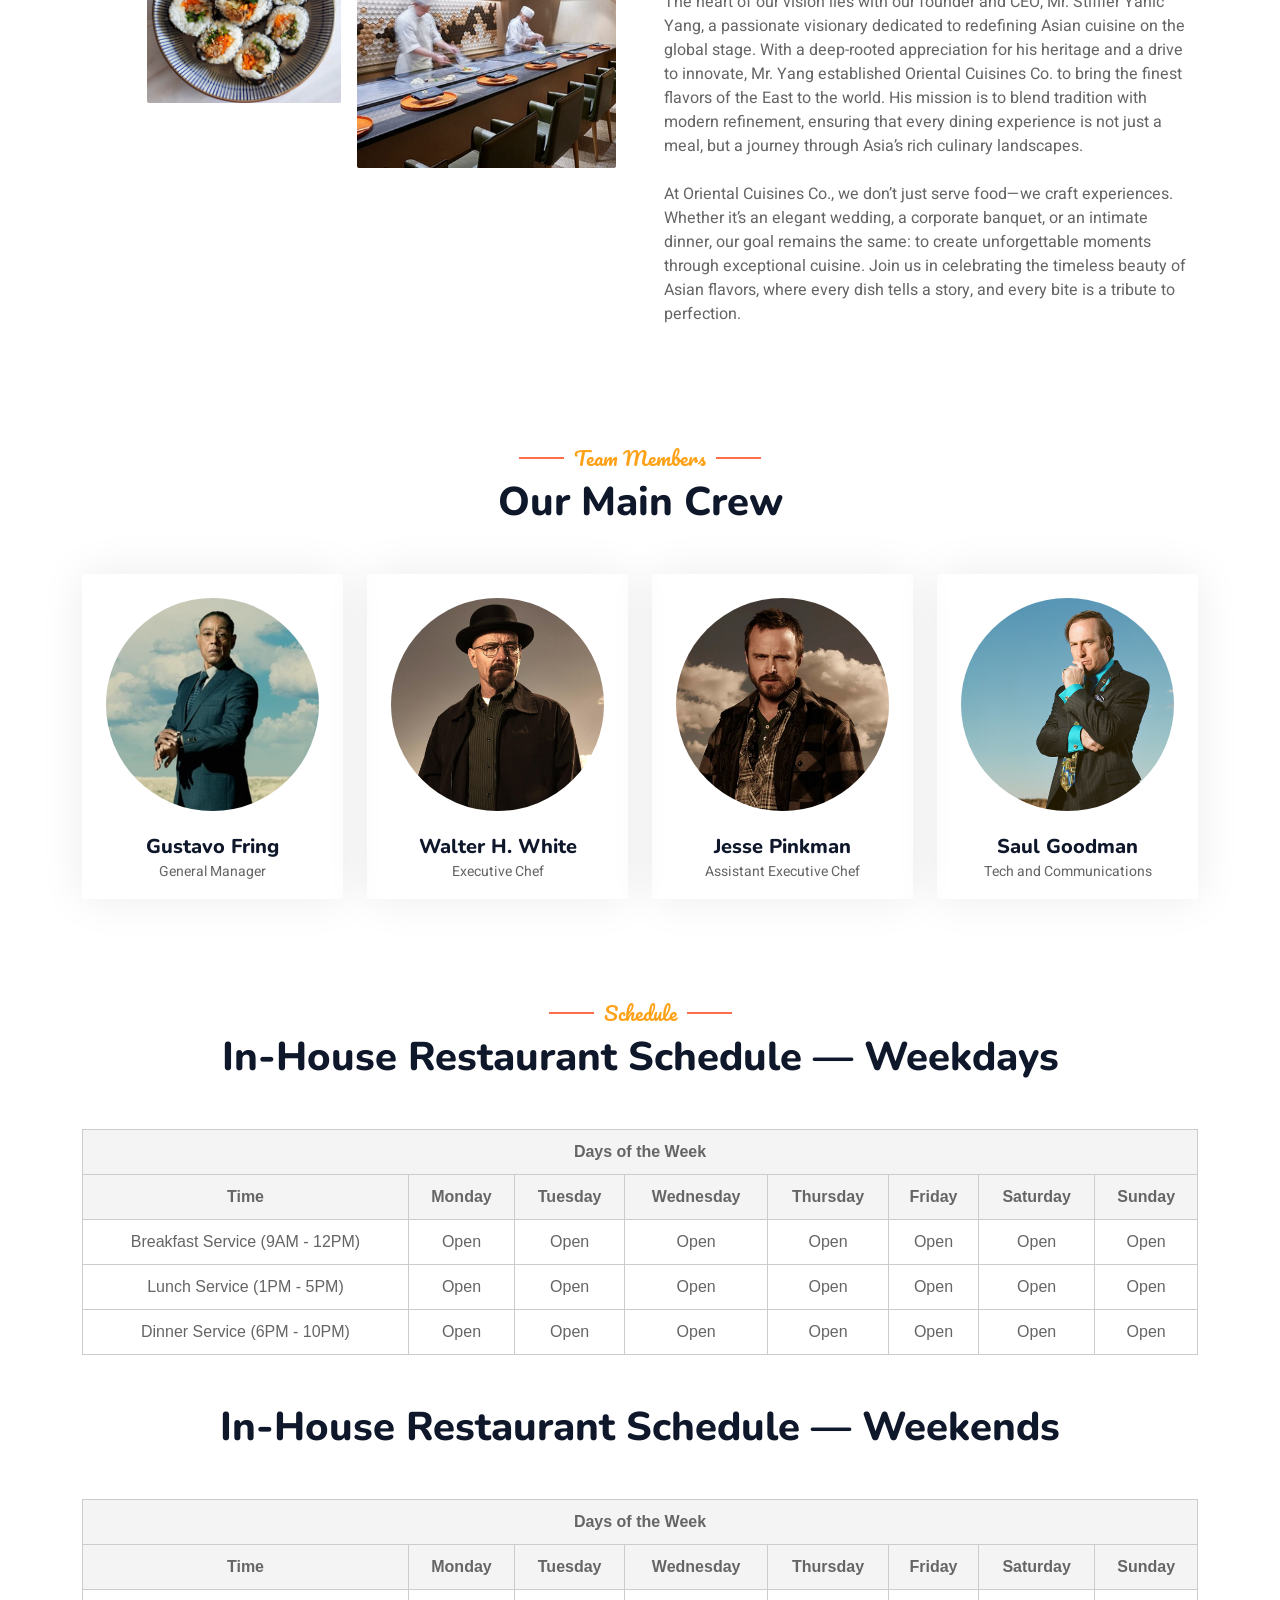
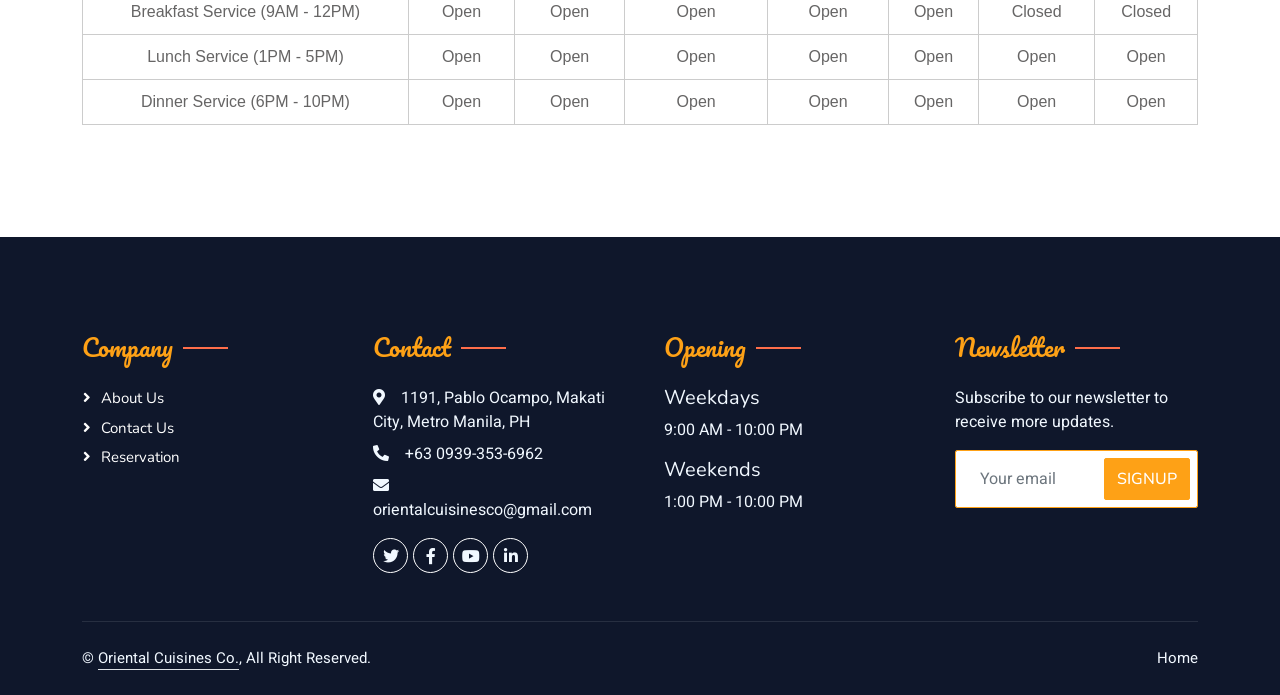
==== commit 5d661232: "fized more redirerestessd" ====
--- a/yang_about.html
+++ b/yang_about.html
@@ -23,7 +23,7 @@
     <!-- Libraries Stylesheet -->
     <link href="lib/animate/animate.min.css" rel="stylesheet">
     <link href="lib/owlcarousel/assets/owl.carousel.min.css" rel="stylesheet">
-    <link href="lib/tempusdominus/css/tempusdominus-bootstrap-4.min.css" rel="stylesheet" />
+    <link href="lib/tempusdominus/css/tempusdominus-bootstrap-4.min.css" rel="stylesheet" /> #lalalala
 
     <!-- Customized Bootstrap Stylesheet -->
     <link href="css/bootstrap.min.css" rel="stylesheet">
